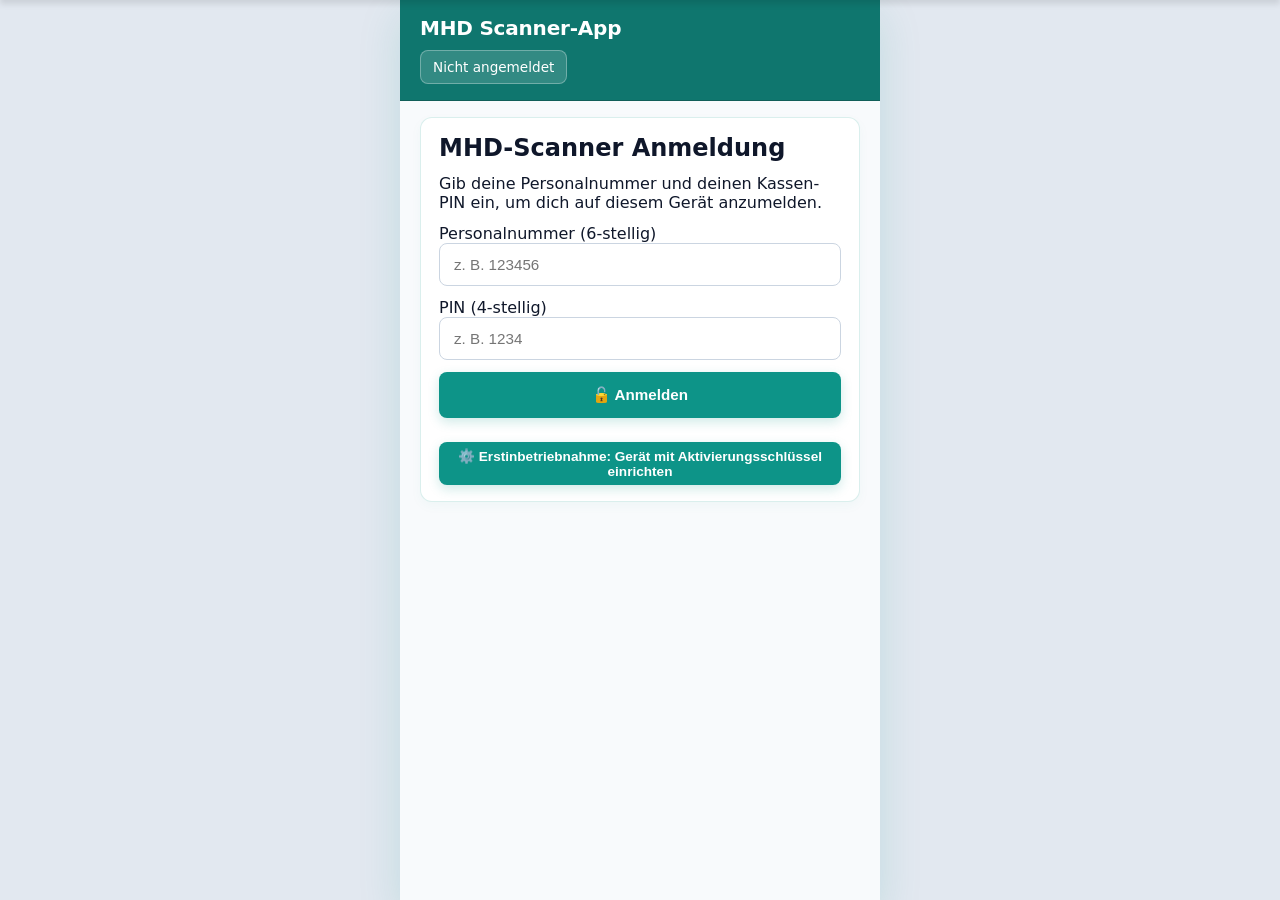
==== index.html @ 15e19790 "Update" ====
<!DOCTYPE html>
<html lang="de">
<head>
    <meta charset="UTF-8">
    <meta name="viewport" content="width=device-width, initial-scale=1.0, maximum-scale=1.0, user-scalable=no">
    <title>MHD Scanner-App PWA</title>

    <!-- PWA Manifest & Theme-Color -->
    <link rel="manifest" href="manifest.json">
    <meta name="theme-color" content="#0F766E">
	
    <!-- Supabase JS Client CDN -->
    <script src="https://cdn.jsdelivr.net/npm/@supabase/supabase-js@2"></script>

    <!-- Externe CSS-Datei (Modernes Türkis Design) -->
	<link rel="stylesheet" href="css/designs.css">
</head>
<body>

    <!-- PROFESSIONELLER START-SCREEN (SPLASH SCREEN - Nur beim allerersten Start) -->
    <div id="app-splash-screen" style="position: fixed; top: 0; left: 0; width: 100vw; height: 100vh; background: linear-gradient(135deg, #0F766E 0%, #042F2C 100%); z-index: 999999; display: flex; flex-direction: column; align-items: center; justify-content: center; gap: 24px; transition: opacity 0.4s ease, visibility 0.4s; color: white;">
        <div style="width: 88px; height: 88px; background: #FFFFFF; border-radius: 22px; display: flex; align-items: center; justify-content: center; box-shadow: 0 20px 40px rgba(0,0,0,0.3);">
            <span style="font-size: 2.5rem;">📦</span>
        </div>
        <div style="text-align: center;">
            <div style="font-size: 1.4rem; font-weight: 700; letter-spacing: -0.3px; margin-bottom: 6px; color: #FFFFFF;">MHD Scanner-App</div>
            <div style="font-size: 0.8rem; color: #99F6E4; font-weight: 500; letter-spacing: 0.8px; text-transform: uppercase;">Frische- & Bestandsmanagement</div>
        </div>
        <div style="width: 120px; height: 3px; background: rgba(255,255,255,0.2); border-radius: 2px; overflow: hidden; margin-top: 10px;">
            <div style="width: 100%; height: 100%; background: #34D399; border-radius: 2px; animation: ladeBalken 1.2s infinite ease-in-out; transform-origin: left;"></div>
        </div>
    </div>

    <style>
    @keyframes ladeBalken {
        0% { transform: scaleX(0); }
        50% { transform: scaleX(0.7); }
        100% { transform: scaleX(1); transform-origin: right; }
    }
    </style>

    <!-- Haupt-Container der App -->
    <div id="app-container">

        <!-- Kopfzeile: Status & Benutzer-Info -->
        <header class="app-header">
            <div class="header-titel">MHD Scanner-App</div>
    
            <!-- Benutzer-Info & Master-Admin View Switcher -->
            <div class="header-rechte-seite">
                <div id="benutzer-anzeige" class="benutzer-badge">Lade Profil...</div>
        
                <!-- Wird nur eingeblendet, wenn rolle === 'Master-Admin' -->
                <select id="admin-view-switcher" class="view-switcher ausblenden">
                    <option value="Master-Admin">👑 Modus: Master-Admin</option>
                    <option value="Bezirksleitung">🏢 Modus: Bezirksleitung (BL)</option>
                    <option value="Teamleitung">📋 Modus: Teamleitung (TL)</option>
                    <option value="Mitarbeiter">👤 Modus: Mitarbeiter (MA)</option>
                </select>
            </div>
        </header>

        <!-- Haupt-Inhaltsbereich (Dynamischer Ansichten-Wechsel) -->
        <main id="haupt-inhalt">

            <!-- ANSICHT 1: Startseite / Tagesgeschäft & Zentralen -->
            <section id="ansicht-startseite" class="app-ansicht aktiv">

                <!-- BEREICH FÜR MITARBEITER (Scanner & MHD-Erfassung) -->
                <div id="bereich-mitarbeiter-scanner" class="app-bereich">
                    <div class="karten-bereich">
                        <button id="schaltflaeche-scannen" class="schaltflaeche-primaer">
                            <span>📷</span> BARCODE SCANNEN
                        </button>
                    </div>
                    
                    <div id="mhd-erfassungs-bereich" class="erfassungs-karte">
                        <div class="bereichs-titel">Neuen MHD-Eintrag erfassen</div>
        
                        <div class="formular-gruppe">
							<label for="eingabe-barcode">Barcode / EAN</label>
							<input type="text" id="eingabe-barcode" placeholder="Barcode scannen oder eingeben..." autocomplete="off" autocapitalize="off" spellcheck="false" data-lpignore="true" inputmode="numeric">
						</div>

                        <div class="formular-gruppe">
                            <label for="eingabe-mhd">Mindesthaltbarkeitsdatum (MHD)</label>
                            <input type="date" id="eingabe-mhd">
                        </div>

                        <!-- Kategorie-Auswahl bei der Erfassung -->
                        <div class="formular-gruppe">
                            <label for="eingabe-kategorie">Warengruppe / Kategorie</label>
                            <select id="eingabe-kategorie">
                                <option value="Süßigkeiten">🍫 Süßigkeiten</option>
                                <option value="Getränke">🥤 Getränke</option>
                                <option value="Tierfutter">🐾 Tierfutter</option>
                            </select>
                        </div>

                        <button id="schaltflaeche-mhd-speichern" class="schaltflaeche-primaer">
                            💾 MHD Speichern
                        </button>
                    </div>

                    <div class="bereichs-titel">Aktive Filial-Artikel</div>
                    <div id="behälter-aktive-artikel"></div>
                </div>

                <!-- BEREICH FÜR MASTER-ADMIN -->
                <div id="bereich-admin-zentrale" class="app-bereich ausblenden">
                    <div class="admin-statistik-grid">
                        <div class="admin-statistik-karte">
                            <div id="admin-stat-filialen" class="admin-stat-wert">0</div>
                            <div class="admin-stat-label">Aktive Filialen</div>
                        </div>
                        <div class="admin-statistik-karte">
                            <div id="admin-stat-keys" class="admin-stat-wert gruen">0</div>
                            <div class="admin-stat-label">Aktive Keys frei</div>
                        </div>
                    </div>
                    <div class="bereichs-titel">🏢 Bezirke & Teamleiter</div>
                    <div id="admin-schnell-bezirke" class="admin-schnell-liste"></div>
                    <div class="bereichs-titel">🏬 Registrierte Filialen</div>
                    <div id="admin-schnell-filialen" class="admin-schnell-liste"></div>
                </div>

                <!-- BEREICH FÜR BEZIRKSLEITUNG (BL-ZENTRALE) -->
                <div id="bereich-bl-zentrale" class="app-bereich ausblenden">
                    <div class="karten-bereich">
                        <div class="bereichs-titel">🏢 Bezirksleitung - Steuerungszentrale</div>
                        <div class="erfassungs-karte karten-hintergrund">
                            <div class="karten-titel-fett">Neuen Teamleiter-Key per Klick erstellen</div>
                            <p class="karten-untertitel-text">Generiere einen Einmalkode für einen Teamleiter zur Bezirkszuweisung.</p>
                            <button id="schaltflaeche-bl-key-erstellen" class="schaltflaeche-gruen">
                                ⚡ Filial-Key für Bezirk generieren
                            </button>
                        </div>
                        <div class="bereichs-titel">🏬 Filialen in Ihrem Bezirk</div>
                        <div id="behaelter-bl-filialen-liste" class="admin-schnell-liste"></div>
                    </div>
                </div>

                <!-- BEREICH FÜR TEAMLEITUNG (TL-ZENTRALE / FILIAL-DASHBOARD) -->
                <div id="bereich-teamleiter-zentrale" class="app-bereich ausblenden">
                    <div class="karten-bereich">
                        <div class="bereichs-titel">📋 Teamleitung - Filialzentrale</div>
                        
                        <div class="erfassungs-karte karten-hintergrund">
                            <div class="karten-titel-fett">Mitarbeiter-Aktivierungscode für Ihre Filiale</div>
                            <p class="karten-untertitel-text">Geben Sie diesen Code an Ihre Mitarbeiter weiter, damit sie sich bei erstanmeldung direkt Ihrer Filiale zuordnen können.</p>
                            
                            <div id="tl-mitarbeiter-key-anzeige" class="code-anzeige-box">
                                Lade Code...
                            </div>
                            
                            <button id="schaltflaeche-tl-key-kopieren" class="schaltflaeche-primaer">
                                📋 Mitarbeiter-Key kopieren
                            </button>
                        </div>

                        <!-- QR-CODE AUSHANG / DIREKTZUGRIFF FÜR MITARBEITER -->
                        <div class="erfassungs-karte karten-hintergrund">
                            <div class="karten-titel-fett">📱 App-Direktzugriff per QR-Code</div>
                            <p class="karten-untertitel-text">Mitarbeiter können diesen QR-Code scannen, um die App sofort auf einem Ersatzgerät im Browser zu öffnen.</p>
                            
                            <div class="qr-code-zentriert">
                                <img src="https://api.qrserver.com/v1/create-qr-code/?size=160x160&data=https://mhd-tracker-zeta.vercel.app/" alt="App QR-Code" class="qr-code-bild">
                            </div>
                            
                            <button id="schaltflaeche-tl-qr-drucken" class="schaltflaeche-gruen">
                                🖨️ QR-Code Aushang drucken / anzeigen
                            </button>
                        </div>
                    </div>
                </div>

            </section>

            <!-- ANSICHT 2: Minimalistische Artikelliste & Live-Suche (Inkl. Filter-Tabs) -->
            <section id="ansicht-suche" class="app-ansicht ausblenden">
                <div class="such-bereich" style="display: flex; flex-direction: column; gap: 10px;">
                    <!-- Filter-Tabs für die 3 Kategorien -->
                    <div class="admin-subtab-leiste" style="display: flex; gap: 6px;">
                        <button class="artikel-filter-btn aktiv" data-kategorie="alle" style="flex: 1; padding: 10px; font-size: 0.85rem; border-radius: 8px; border: 1px solid #0D9488; background: #0D9488; color: #FFF; font-weight: 600; cursor: pointer;">Alle</button>
                        <button class="artikel-filter-btn" data-kategorie="Süßigkeiten" style="flex: 1; padding: 10px; font-size: 0.85rem; border-radius: 8px; border: 1px solid #CBD5E1; background: #FFF; color: #0F172A; font-weight: 600; cursor: pointer;">🍫 Süßigkeiten</button>
                        <button class="artikel-filter-btn" data-kategorie="Getränke" style="flex: 1; padding: 10px; font-size: 0.85rem; border-radius: 8px; border: 1px solid #CBD5E1; background: #FFF; color: #0F172A; font-weight: 600; cursor: pointer;">🥤 Getränke</button>
                        <button class="artikel-filter-btn" data-kategorie="Tierfutter" style="flex: 1; padding: 10px; font-size: 0.85rem; border-radius: 8px; border: 1px solid #CBD5E1; background: #FFF; color: #0F172A; font-weight: 600; cursor: pointer;">🐾 Tierfutter</button>
                    </div>
                    <input type="text" id="eingabe-artikel-suche" placeholder="Artikelnamen eingeben..." autocomplete="off">
                </div>
                <div class="bereichs-titel">Registrierte Artikel</div>
                <div id="behälter-such-ergebnisse"></div>
            </section>

            <!-- ANSICHT 3: Mitarbeiter-Motivations-Profil -->
            <section id="ansicht-profil" class="app-ansicht ausblenden">
                <div id="behälter-mitarbeiter-statistik"></div>
            </section>

            <!-- ANSICHT 4: TEAMLEITER-MITARBEITER-VERWALTUNG -->
            <section id="ansicht-tl-mitarbeiter" class="app-ansicht ausblenden">
                <div class="karten-bereich">
                    <div class="bereichs-titel">👥 Mitarbeiter-Verwaltung (Filiale)</div>
                    <p class="karten-untertitel-text">Verwalten Sie hier die zugeordneten Mitarbeiter Ihrer Filiale.</p>
                    
                    <div id="tl-mitarbeiter-bearbeiten-karte" class="erfassungs-karte karten-hintergrund bearbeiten-rahmen ausblenden">
                        <div class="karten-titel-fett">Mitarbeiter bearbeiten</div>
                        <input type="hidden" id="tl-bearbeiten-id">
                        <div class="formular-gruppe">
                            <label for="tl-bearbeiten-name">Name / Bezeichnung</label>
                            <input type="text" id="tl-bearbeiten-name" class="form-input-standard" placeholder="z. B. Anna Schmidt">
                        </div>
                        <div class="bearbeiten-button-gruppe">
                            <button id="schaltflaeche-ma-speichern" class="schaltflaeche-gruen flex-1">💾 Speichern</button>
                            <button id="schaltflaeche-ma-abbrechen" class="schaltflaeche-grau flex-1">Abbrechen</button>
                        </div>
                    </div>

                    <div id="behaelter-tl-mitarbeiter-liste" class="admin-schnell-liste">
                        <div class="lade-text">Lade Mitarbeiter...</div>
                    </div>
                </div>
            </section>
			
            <!-- ANSICHT 5: MASTER-ADMIN DASHBOARD -->
            <section id="ansicht-admin-dashboard" class="app-ansicht ausblenden">
                <div class="karten-bereich">
                    <div class="bereichs-titel">👑 Master-Admin Steuerzentrale</div>
                    <div class="admin-subtab-leiste">
                        <button class="admin-subtab-btn aktiv" data-subtab="subtab-keys">🔑 Keys</button>
                        <button class="admin-subtab-btn" data-subtab="subtab-filialen">🏢 Filialen</button>
                        <button class="admin-subtab-btn" data-subtab="subtab-logbuch">📜 Logbuch</button>
                    </div>

                    <div id="subtab-keys" class="admin-subtab-inhalt">
                        <div class="erfassungs-karte karten-hintergrund">
                            <div class="karten-titel-fett">Neuen Aktivierungsschlüssel generieren</div>
                            <div class="formular-gruppe">
                                <label for="admin-schluessel-typ">Rolle / Berechtigung</label>
                                <select id="admin-schluessel-typ" class="form-control form-input-standard">
                                    <option value="Bezirksleitung">Bezirksleitung (Einmal-Key)</option>
                                    <option value="Teamleitung">Teamleitung (Flexibel / Filial-Erstellung)</option>
                                    <option value="Mitarbeiter">Mitarbeiter (Standard Filiale)</option>
                                </select>
                            </div>
                            <div class="formular-gruppe">
                                <label for="admin-schluessel-bezeichnung">Bezeichnung / Inhaber</label>
                                <input type="text" id="admin-schluessel-bezeichnung" class="form-input-standard" placeholder="z. B. Filiale Kempten / Herr Müller">
                            </div>
                            <div class="formular-gruppe">
                                <label for="admin-schluessel-filiale">Filial-ID (optional bei Teamleitung)</label>
                                <input type="text" id="admin-schluessel-filiale" class="form-input-standard" placeholder="z. B. Filiale-05 oder leer lassen">
                            </div>
                            <button id="schaltflaeche-key-erstellen" class="schaltflaeche-gruen">
                                ⚡ Einmalkey generieren
                            </button>
                        </div>
                        <div class="bereichs-titel">Aktive System-Schlüssel & Berechtigungen</div>
                        <div id="behaelter-schluessel-liste" class="admin-schnell-liste"></div>
                    </div>

                    <div id="subtab-filialen" class="admin-subtab-inhalt ausblenden">
                        <div class="erfassungs-karte karten-hintergrund">
                            <div class="karten-titel-fett">Neue Filiale im System registrieren</div>
                            <div class="formular-gruppe">
                                <label for="admin-neue-filiale-name">Filialname / Standort</label>
                                <input type="text" id="admin-neue-filiale-name" class="form-input-standard" placeholder="z. B. 2053 Dietmannsried">
                            </div>
                            <div class="formular-gruppe">
                                <label for="admin-neue-filiale-code">Filial-Nummer / ID</label>
                                <input type="text" id="admin-neue-filiale-code" class="form-input-standard" placeholder="z. B. 2053">
                            </div>
                            <button id="schaltflaeche-filiale-erstellen" class="schaltflaeche-primaer">
                                🏢 Filiale anlegen
                            </button>
                        </div>
                        <div class="bereichs-titel">Registrierte Filialen</div>
                        <div id="behaelter-filialen-liste" class="admin-schnell-liste"></div>
                    </div>

                    <div id="subtab-logbuch" class="admin-subtab-inhalt ausblenden">
                        <div class="bereichs-titel">Einlöse-Historie & System-Audit</div>
                        <div id="behaelter-logbuch-liste" class="admin-schnell-liste"></div>
                    </div>
                </div>
            </section>
			
            <!-- AKTIVIERUNGS- / LOGIN-ANSICHT -->
            <div id="ansicht-aktivierung" class="app-ansicht auth-ansicht ausblenden">
                
                <!-- STANDARD-LOGIN PER PERSONALNUMMER & PIN (Schnell-Login) -->
                <div id="auth-schritt-login" class="auth-karte">
                    <h2>MHD-Scanner Anmeldung</h2>
                    <p class="auth-hinweis">Gib deine Personalnummer und deinen Kassen-PIN ein, um dich auf diesem Gerät anzumelden.</p>
                    
                    <div class="formular-gruppe">
                        <label for="login-persnr">Personalnummer (6-stellig)</label>
                        <input type="text" id="login-persnr" placeholder="z. B. 123456" maxlength="6" autocomplete="off">
                    </div>
                    <div class="formular-gruppe">
                        <label for="login-pin">PIN (4-stellig)</label>
                        <input type="password" id="login-pin" placeholder="z. B. 1234" maxlength="4">
                    </div>

                    <button type="button" id="schaltflaeche-login-absenden" class="schaltflaeche-primaer" style="margin-bottom: 12px;">
                        🔓 Anmelden
                    </button>

                    <button type="button" id="schaltflaeche-zu-aktivierung" style="background: transparent; border: none; cursor: pointer; font-size: 0.85rem; width: 100%; padding: 6px; color: #0D9488;">
                        ⚙️ Erstinbetriebnahme: Gerät mit Aktivierungsschlüssel einrichten
                    </button>
                </div>

                <!-- STEP 1: Code-Eingabe (Nur für die allererste Einrichtung auf einem neuen Gerät) -->
                <div id="auth-schritt-code" class="auth-karte ausblenden">
                    <h2>Gerät einrichten</h2>
                    <p class="auth-hinweis">Bitte gib den Aktivierungsschlüssel der Filiale ein, um dieses Gerät zu registrieren.</p>
                    <div class="formular-gruppe">
                        <label for="eingabe-aktivierungsschluessel">Aktivierungsschlüssel</label>
                        <input type="text" id="eingabe-aktivierungsschluessel" placeholder="z. B. KIK-1234-5678-9012" autocomplete="off">
                    </div>
                    <button type="button" id="schaltflaeche-aktivieren" class="schaltflaeche-primaer" style="margin-bottom: 12px;">
                        🔑 Schlüssel Prüfen
                    </button>
                    <button type="button" id="schaltflaeche-zu-login" style="background: transparent; border: none; cursor: pointer; font-size: 0.85rem; width: 100%; padding: 6px; color: #0D9488;">
                        ⬅️ Zurück zum Schnell-Login
                    </button>
                </div>

                <!-- STEP 2A: Registrierung für Teamleiter -->
                <form id="auth-schritt-tl-registrierung" class="auth-karte ausblenden" onsubmit="return false;">
                    <h2>Filiale einrichten</h2>
                    <p class="auth-hinweis">Teamleiter-Key erkannt. Bitte trage deine Filial- und Kontaktdaten ein.</p>
                    
                    <div class="formular-gruppe">
                        <label for="tl-reg-filialname">Filialnummer & Standort</label>
                        <input type="text" id="tl-reg-filialname" placeholder="z. B. 2053 Dietmannsried">
                    </div>
                    <div class="formular-gruppe">
                        <label for="tl-reg-name">Dein vollständiger Name</label>
                        <input type="text" id="tl-reg-name" placeholder="z. B. Max Mustermann">
                    </div>
                    <div class="formular-gruppe">
                        <label for="tl-reg-persnr">Personalnummer</label>
                        <input type="text" id="tl-reg-persnr" placeholder="z. B. 859042" maxlength="6">
                    </div>
                    <div class="formular-gruppe">
                        <label for="tl-reg-pin">Kassen-PIN (für zukünftigen Login)</label>
                        <input type="password" id="tl-reg-pin" placeholder="z. B. 1234" maxlength="4">
                    </div>

                    <button type="button" id="schaltflaeche-tl-registrieren" class="schaltflaeche-gruen">
                        💾 Filiale registrieren & Starten
                    </button>
                </form>

                <!-- STEP 2B: Registrierung für Bezirksleitung -->
                <form id="auth-schritt-bl-registrierung" class="auth-karte ausblenden" onsubmit="return false;">
                    <h2>Bezirk einrichten</h2>
                    <p class="auth-hinweis">Bezirksleitungs-Key erkannt. Bitte trage deine Daten und deinen persönlichen PIN ein.</p>
                    
                    <div class="formular-gruppe">
                        <label for="bl-reg-name">Dein vollständiger Name</label>
                        <input type="text" id="bl-reg-name" placeholder="z. B. Anna Schmidt">
                    </div>
                    <div class="formular-gruppe">
                        <label for="bl-reg-persnr">Personalnummer</label>
                        <input type="text" id="bl-reg-persnr" placeholder="z. B. 4012" maxlength="6">
                    </div>
                    <div class="formular-gruppe">
                        <label for="bl-reg-pin">Persönlicher PIN (für zukünftigen Login)</label>
                        <input type="password" id="bl-reg-pin" placeholder="z. B. 5678" maxlength="4">
                    </div>

                    <button type="button" id="schaltflaeche-bl-registrieren" class="schaltflaeche-gruen">
                        💾 Bezirk registrieren & Starten
                    </button>
                </form>

                <!-- STEP 2C: Registrierung für Mitarbeiter -->
                <form id="auth-schritt-ma-registrierung" class="auth-karte ausblenden" onsubmit="return false;">
                    <h2>Mitarbeiter-Profil einrichten</h2>
                    <p class="auth-hinweis">Mitarbeiter-Key erkannt. Bitte trage deine Daten ein.</p>
                    
                    <div class="formular-gruppe">
                        <label for="ma-reg-name">Dein vollständiger Name</label>
                        <input type="text" id="ma-reg-name" placeholder="z. B. Maria Müller">
                    </div>
                    <div class="formular-gruppe">
                        <label for="ma-reg-persnr">Personalnummer (6-stellig)</label>
                        <input type="text" id="ma-reg-persnr" placeholder="z. B. 123456" maxlength="6">
                    </div>
                    <div class="formular-gruppe">
                        <label for="ma-reg-pin">PIN (4-stellig)</label>
                        <input type="password" id="ma-reg-pin" placeholder="z. B. 1234" maxlength="4">
                    </div>

                    <button type="button" id="schaltflaeche-ma-registrieren" class="schaltflaeche-gruen">
                        💾 Registrieren & Starten
                    </button>
                </form>

            </div>

        </main>

        <!-- Untere Navigationsleiste -->
        <nav id="fuss-navigation">
            <button class="nav-schaltflaeche aktiv" data-ziel="ansicht-startseite">
                <span class="nav-symbol">🏠</span>
                <span>Übersicht</span>
            </button>
            <button class="nav-schaltflaeche" data-ziel="ansicht-suche">
                <span class="nav-symbol">🔍</span>
                <span>Artikelliste</span>
            </button>
            <button class="nav-schaltflaeche" data-ziel="ansicht-profil">
                <span class="nav-symbol">👤</span>
                <span>Profil</span>
            </button>
            <!-- Teamleiter-Team-Button -->
            <button class="nav-schaltflaeche ausblenden" data-ziel="ansicht-tl-mitarbeiter" id="nav-btn-tl-team">
                <span class="nav-symbol">👥</span>
                <span>Team</span>
            </button>
            <!-- Admin-Button -->
            <button class="nav-schaltflaeche ausblenden" data-ziel="ansicht-admin-dashboard" id="nav-btn-admin">
                <span class="nav-symbol">👑</span>
                <span>Admin</span>
            </button>
        </nav>

    </div>

    <!-- Splash-Screen direkt entfernen, da die App via Session-Storage sofort weiß, ob sie eingeloggt ist -->
    <script>
        const splash = document.getElementById('app-splash-screen');
        if (splash) {
            splash.style.opacity = '0';
            splash.style.visibility = 'hidden';
            setTimeout(() => splash.remove(), 400);
        }
    </script>

    <!-- JavaScript-Dateien -->
	<script src="js/globale-modals.js"></script>
    <script src="js/datenbank-verbindung.js"></script>
    <script src="js/benutzer-verwaltung.js"></script>
    <script src="js/scanner-logik.js"></script>
    <script src="js/artikel-suche.js"></script>
    <script src="js/mitarbeiter-profil.js"></script>
    <script src="js/app-steuerung.js"></script>
	<script src="js/pull-to-refresh.js"></script>
    <script src="js/auth.js"></script>
    <script src="js/admin-dashboard.js"></script>
	<script src="js/bezirksleitung-dashboard.js"></script>

    <!-- Ansichts-Wiederherstellung bei Pull-to-Refresh / Reload -->
    <script>
        document.addEventListener('DOMContentLoaded', () => {
            const gespeicherteAnsicht = sessionStorage.getItem('kik_aktive_ansicht');
            if (gespeicherteAnsicht) {
                const zielBtn = document.querySelector(`.nav-schaltflaeche[data-ziel="${gespeicherteAnsicht}"]`);
                const zielAnsicht = document.getElementById(gespeicherteAnsicht);
                if (zielBtn && zielAnsicht) {
                    document.querySelectorAll('.app-ansicht').forEach(a => {
                        a.classList.add('ausblenden');
                        a.classList.remove('aktiv');
                    });
                    document.querySelectorAll('.nav-schaltflaeche').forEach(b => b.classList.remove('aktiv'));
                    
                    zielAnsicht.classList.remove('ausblenden');
                    zielAnsicht.classList.add('aktiv');
                    zielBtn.classList.add('aktiv');

                    if (gespeicherteAnsicht === 'ansicht-suche' && typeof window.artikelLaden === 'function') {
                        window.artikelLaden();
                    }
                }
            }

            document.querySelectorAll('.nav-schaltflaeche').forEach(btn => {
                btn.addEventListener('click', () => {
                    const ziel = btn.getAttribute('data-ziel');
                    if (ziel) {
                        sessionStorage.setItem('kik_aktive_ansicht', ziel);
                    }
                });
            });
        });
    </script>

    <!-- Service-Worker Registrierung -->
    <script>
        if ('serviceWorker' in navigator) {
            navigator.serviceWorker.register('service-worker.js')
                .catch(fehler => console.error('Service Worker Fehler:', fehler));
        }
    </script>
</body>
</html>
---- css/designs.css ----
/* ==========================================================================
   MHD SCANNER-APP — MODERNES TÜRKIS / TEAL DESIGN (FEHLERFREI & SICHER)
   ========================================================================== */

* {
    box-sizing: border-box;
    margin: 0;
    padding: 0;
}

body {
    display: flex;
    justify-content: center;
    align-items: center;
    min-height: 100vh;
    font-family: system-ui, -apple-system, BlinkMacSystemFont, "Segoe UI", Roboto, sans-serif;
    overflow: hidden;
    background-color: #E2E8F0;
}

#app-container {
    width: 100%;
    max-width: 480px;
    height: 100vh;
    max-height: 920px;
    display: flex;
    flex-direction: column;
    position: relative;
    box-shadow: 0 16px 40px rgba(13, 148, 136, 0.15);
    overflow: hidden;
    background-color: #F8FAFC;
    color: #0F172A;
}

/* --- KOPFZEILE (Header) --- */
.app-header {
    flex-shrink: 0;
    padding: 16px 20px;
    display: flex;
    flex-direction: column;
    gap: 10px;
    width: 100%;
    background-color: #0F766E !important;
    color: #FFFFFF !important;
    border-bottom: 1px solid #115E59 !important;
    box-shadow: 0 4px 12px rgba(15, 118, 110, 0.2);
}

.header-titel {
    font-size: 1.25rem;
    font-weight: 700;
    letter-spacing: -0.01em;
    color: #FFFFFF !important;
}

.header-rechte-seite {
    display: flex;
    align-items: center;
    justify-content: space-between;
    gap: 12px;
    width: 100%;
}

.benutzer-badge {
    background-color: rgba(255, 255, 255, 0.15) !important;
    color: #FFFFFF !important;
    border: 1px solid rgba(255, 255, 255, 0.3) !important;
    padding: 8px 12px;
    font-size: 0.85rem;
    border-radius: 8px;
}

.view-switcher {
    background-color: #FBBF24 !important;
    color: #0F172A !important;
    font-weight: 700;
    border: none !important;
    padding: 8px 12px;
    font-size: 0.85rem;
    border-radius: 8px;
    cursor: pointer;
    transition: background-color 0.2s ease;
}
.view-switcher:hover {
    background-color: #F59E0B !important;
}

/* --- HAUPT-INHALTSBEREICH --- */
#haupt-inhalt {
    flex: 1;
    overflow-y: auto;
    overflow-x: hidden;
    padding: 16px 20px;
    display: flex;
    flex-direction: column;
    gap: 16px;
    width: 100%;
    background-color: #F8FAFC !important;
    color: #0F172A !important;
}

/* --- UNTERE NAVIGATION (Sauber & Klickbar) --- */
#fuss-navigation {
    flex-shrink: 0;
    height: 64px;
    display: flex;
    justify-content: space-around;
    align-items: center;
    border-top: 1px solid rgba(15, 118, 110, 0.15);
    background-color: #FFFFFF !important;
    width: 100%;
    box-shadow: 0 -4px 16px rgba(0, 0, 0, 0.04);
}

.nav-schaltflaeche {
    flex: 1;
    height: 100%;
    display: flex;
    flex-direction: column;
    align-items: center;
    justify-content: center;
    font-size: 0.75rem;
    color: #64748B;
    background: none !important;
    border: none !important;
    border-radius: 0 !important;
    box-shadow: none !important;
    cursor: pointer;
    gap: 4px;
    padding: 0 !important;
    width: auto !important;
    transition: color 0.2s ease;
}
.nav-schaltflaeche:hover {
    color: #0D9488 !important;
    background: none !important;
}
.nav-schaltflaeche.aktiv {
    color: #0D9488 !important;
    font-weight: 700;
    background: none !important;
}

/* --- ANSICHTEN & KARTEN --- */
.app-ansicht {
    display: none;
    flex-direction: column;
    gap: 16px;
    width: 100%;
}
.app-ansicht.aktiv {
    display: flex;
    flex-direction: column;
    width: 100%;
}
.ausblenden {
    display: none !important;
}

.app-bereich {
    display: flex;
    flex-direction: column;
    gap: 12px;
    width: 100%;
}

.erfassungs-karte,
.karten-bereich,
.auth-karte,
.admin-statistik-karte,
.karten-hintergrund,
.profil-stat-box,
.profil-info-liste,
.admin-schnell-liste > div,
.artikel-karte-wrapper {
    padding: 16px 18px;
    background-color: #FFFFFF !important;
    border: 1px solid rgba(13, 148, 136, 0.15) !important;
    border-radius: 12px;
    display: flex;
    flex-direction: column;
    gap: 12px;
    width: 100%;
    box-shadow: 0 4px 12px rgba(13, 148, 136, 0.04);
}

/* --- FORMULARE & INPUTS --- */
input[type="text"],
input[type="date"],
input[type="number"],
input[type="password"],
select {
    width: 100%;
    padding: 12px 14px;
    font-size: 0.95rem;
    border: 1px solid #CBD5E1;
    border-radius: 8px;
    background-color: #FFFFFF;
    color: #0F172A;
    outline: none;
    transition: border-color 0.2s ease, box-shadow 0.2s ease;
}
input:focus, select:focus {
    border-color: #0D9488;
    box-shadow: 0 0 0 3px rgba(13, 148, 136, 0.15);
}

/* --- NORMALE BUTTONS --- */
.schaltflaeche-primaer, 
button:not(.nav-schaltflaeche):not(.admin-subtab-btn) {
    width: 100%;
    padding: 14px 16px;
    font-size: 0.95rem;
    font-weight: 600;
    cursor: pointer;
    display: flex;
    align-items: center;
    justify-content: center;
    gap: 8px;
    text-align: center;
    background-color: #0D9488 !important;
    color: #FFFFFF !important;
    border: none !important;
    border-radius: 8px;
    box-shadow: 0 4px 12px rgba(13, 148, 136, 0.2);
    transition: background-color 0.2s ease, transform 0.1s ease;
}
.schaltflaeche-primaer:hover, 
button:not(.nav-schaltflaeche):not(.admin-subtab-btn):hover {
    background-color: #0F766E !important;
}
button:active {
    transform: scale(0.98);
}

.schaltflaeche-gruen {
    background-color: #10B981 !important;
    color: #FFFFFF !important;
    border: none !important;
    border-radius: 8px;
    padding: 14px 16px;
    font-weight: 600;
    cursor: pointer;
    display: flex;
    align-items: center;
    justify-content: center;
    gap: 8px;
    transition: background-color 0.2s ease;
}
.schaltflaeche-gruen:hover {
    background-color: #059669 !important;
}

/* --- PROFIL KOPFKARTE --- */
.profil-kopfkarte {
    background: linear-gradient(135deg, #0F766E 0%, #0D9488 100%) !important;
    color: #FFFFFF !important;
    border-radius: 16px;
    padding: 24px 20px;
    text-align: center;
    box-shadow: 0 8px 20px rgba(13, 148, 136, 0.25);
    display: flex;
    flex-direction: column;
    align-items: center;
    gap: 10px;
}

.profil-avatar-kreis {
    width: 60px;
    height: 60px;
    background: rgba(255, 255, 255, 0.2);
    border-radius: 50%;
    display: flex;
    align-items: center;
    justify-content: center;
    font-size: 1.6rem;
    border: 2px solid rgba(255, 255, 255, 0.4);
}

.profil-rolle-badge {
    background: #FBBF24 !important;
    color: #0F172A !important;
    padding: 4px 14px;
    border-radius: 20px;
    font-size: 0.75rem;
    font-weight: 700;
    text-transform: uppercase;
}

.profil-stat-wert {
    font-size: 1.7rem;
    font-weight: 700;
    color: #0D9488 !important;
}
.profil-stat-wert.gruen {
    color: #10B981 !important;
}

.btn-profil-gefahr {
    width: 100%;
    min-height: 48px;
    background-color: #EF4444 !important;
    color: #FFFFFF !important;
    border: none;
    border-radius: 8px;
    font-size: 0.95rem;
    font-weight: 700;
    display: flex;
    justify-content: center;
    align-items: center;
    gap: 8px;
    cursor: pointer;
    box-shadow: 0 4px 12px rgba(239, 68, 68, 0.2);
}
.btn-profil-gefahr:hover {
    background-color: #DC2626 !important;
}
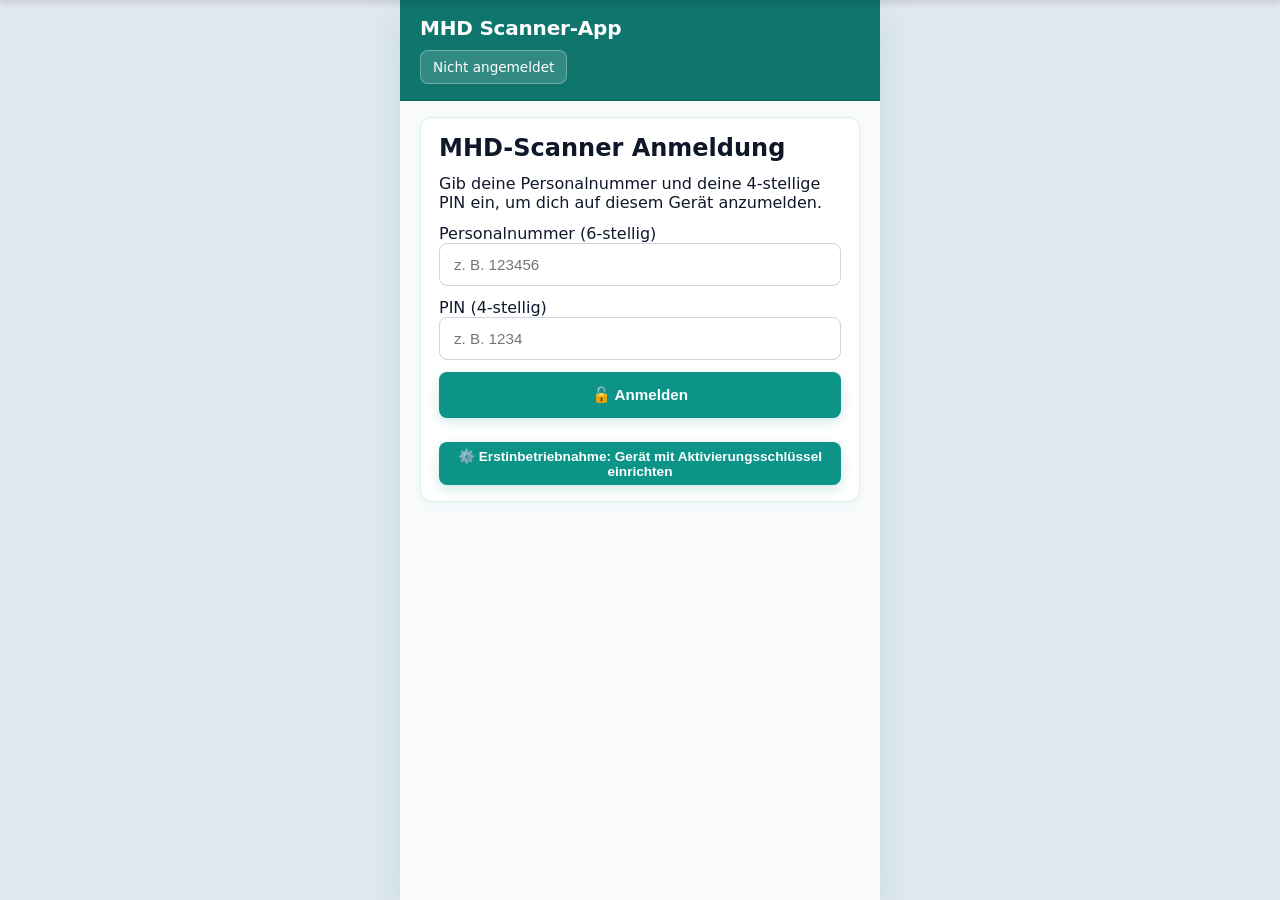
==== commit 55035582: "Update index.html" ====
--- a/index.html
+++ b/index.html
@@ -17,21 +17,35 @@
 </head>
 <body>
 
-    <!-- PROFESSIONELLER START-SCREEN (SPLASH SCREEN - Nur beim allerersten Start) -->
-    <div id="app-splash-screen" style="position: fixed; top: 0; left: 0; width: 100vw; height: 100vh; background: linear-gradient(135deg, #0F766E 0%, #042F2C 100%); z-index: 999999; display: flex; flex-direction: column; align-items: center; justify-content: center; gap: 24px; transition: opacity 0.4s ease, visibility 0.4s; color: white;">
-        <div style="width: 88px; height: 88px; background: #FFFFFF; border-radius: 22px; display: flex; align-items: center; justify-content: center; box-shadow: 0 20px 40px rgba(0,0,0,0.3);">
+    <!-- PROFESSIONELLER SPLASH SCREEN (Elegantes Intro beim App-Start) -->
+    <div id="app-splash-screen" style="position: fixed; top: 0; left: 0; width: 100vw; height: 100vh; background: linear-gradient(135deg, #0F766E 0%, #042F2C 100%); z-index: 999999; display: flex; flex-direction: column; align-items: center; justify-content: center; gap: 24px; transition: opacity 0.5s cubic-bezier(0.4, 0, 0.2, 1), visibility 0.5s; color: white;">
+        
+        <!-- App-Icon im modernen Master-Design mit Schatten & abgerundeten Ecken -->
+        <div style="width: 88px; height: 88px; background: #FFFFFF; border-radius: 22px; display: flex; align-items: center; justify-content: center; box-shadow: 0 20px 40px rgba(0,0,0,0.3); animation: splashIn 0.6s cubic-bezier(0.16, 1, 0.3, 1);">
             <span style="font-size: 2.5rem;">📦</span>
         </div>
-        <div style="text-align: center;">
+        
+        <!-- App-Titel & Untertitel -->
+        <div style="text-align: center; animation: fadeInText 0.8s ease;">
             <div style="font-size: 1.4rem; font-weight: 700; letter-spacing: -0.3px; margin-bottom: 6px; color: #FFFFFF;">MHD Scanner-App</div>
             <div style="font-size: 0.8rem; color: #99F6E4; font-weight: 500; letter-spacing: 0.8px; text-transform: uppercase;">Frische- & Bestandsmanagement</div>
         </div>
+
+        <!-- Moderner, cleaner Ladebalken -->
         <div style="width: 120px; height: 3px; background: rgba(255,255,255,0.2); border-radius: 2px; overflow: hidden; margin-top: 10px;">
             <div style="width: 100%; height: 100%; background: #34D399; border-radius: 2px; animation: ladeBalken 1.2s infinite ease-in-out; transform-origin: left;"></div>
         </div>
     </div>
 
     <style>
+    @keyframes splashIn {
+        0% { transform: scale(0.6); opacity: 0; }
+        100% { transform: scale(1); opacity: 1; }
+    }
+    @keyframes fadeInText {
+        0% { transform: translateY(10px); opacity: 0; }
+        100% { transform: translateY(0); opacity: 1; }
+    }
     @keyframes ladeBalken {
         0% { transform: scaleX(0); }
         50% { transform: scaleX(0.7); }
@@ -147,7 +161,7 @@
                         
                         <div class="erfassungs-karte karten-hintergrund">
                             <div class="karten-titel-fett">Mitarbeiter-Aktivierungscode für Ihre Filiale</div>
-                            <p class="karten-untertitel-text">Geben Sie diesen Code an Ihre Mitarbeiter weiter, damit sie sich bei erstanmeldung direkt Ihrer Filiale zuordnen können.</p>
+                            <p class="karten-untertitel-text">Geben Sie diesen Code an Ihre Mitarbeiter weiter, damit sie sich bei der Erstanmeldung direkt Ihrer Filiale zuordnen können.</p>
                             
                             <div id="tl-mitarbeiter-key-anzeige" class="code-anzeige-box">
                                 Lade Code...
@@ -291,7 +305,7 @@
                 <!-- STANDARD-LOGIN PER PERSONALNUMMER & PIN (Schnell-Login) -->
                 <div id="auth-schritt-login" class="auth-karte">
                     <h2>MHD-Scanner Anmeldung</h2>
-                    <p class="auth-hinweis">Gib deine Personalnummer und deinen Kassen-PIN ein, um dich auf diesem Gerät anzumelden.</p>
+                    <p class="auth-hinweis">Gib deine Personalnummer und deine 4-stellige PIN ein, um dich auf diesem Gerät anzumelden.</p>
                     
                     <div class="formular-gruppe">
                         <label for="login-persnr">Personalnummer (6-stellig)</label>
@@ -345,7 +359,7 @@
                         <input type="text" id="tl-reg-persnr" placeholder="z. B. 859042" maxlength="6">
                     </div>
                     <div class="formular-gruppe">
-                        <label for="tl-reg-pin">Kassen-PIN (für zukünftigen Login)</label>
+                        <label for="tl-reg-pin">Deine PIN (4-stellig)</label>
                         <input type="password" id="tl-reg-pin" placeholder="z. B. 1234" maxlength="4">
                     </div>
 
@@ -357,7 +371,7 @@
                 <!-- STEP 2B: Registrierung für Bezirksleitung -->
                 <form id="auth-schritt-bl-registrierung" class="auth-karte ausblenden" onsubmit="return false;">
                     <h2>Bezirk einrichten</h2>
-                    <p class="auth-hinweis">Bezirksleitungs-Key erkannt. Bitte trage deine Daten und deinen persönlichen PIN ein.</p>
+                    <p class="auth-hinweis">Bezirksleitungs-Key erkannt. Bitte trage deine Daten und deine persönliche PIN ein.</p>
                     
                     <div class="formular-gruppe">
                         <label for="bl-reg-name">Dein vollständiger Name</label>
@@ -368,7 +382,7 @@
                         <input type="text" id="bl-reg-persnr" placeholder="z. B. 4012" maxlength="6">
                     </div>
                     <div class="formular-gruppe">
-                        <label for="bl-reg-pin">Persönlicher PIN (für zukünftigen Login)</label>
+                        <label for="bl-reg-pin">Deine PIN (4-stellig)</label>
                         <input type="password" id="bl-reg-pin" placeholder="z. B. 5678" maxlength="4">
                     </div>
 
@@ -432,14 +446,18 @@
 
     </div>
 
-    <!-- Splash-Screen direkt entfernen, da die App via Session-Storage sofort weiß, ob sie eingeloggt ist -->
+    <!-- Splash-Screen Ausblende-Logik (Sanftes Fade-out nach 800ms beim Laden) -->
     <script>
-        const splash = document.getElementById('app-splash-screen');
-        if (splash) {
-            splash.style.opacity = '0';
-            splash.style.visibility = 'hidden';
-            setTimeout(() => splash.remove(), 400);
-        }
+        window.addEventListener('load', () => {
+            setTimeout(() => {
+                const splash = document.getElementById('app-splash-screen');
+                if (splash) {
+                    splash.style.opacity = '0';
+                    splash.style.visibility = 'hidden';
+                    setTimeout(() => splash.remove(), 500);
+                }
+            }, 800);
+        });
     </script>
 
     <!-- JavaScript-Dateien -->
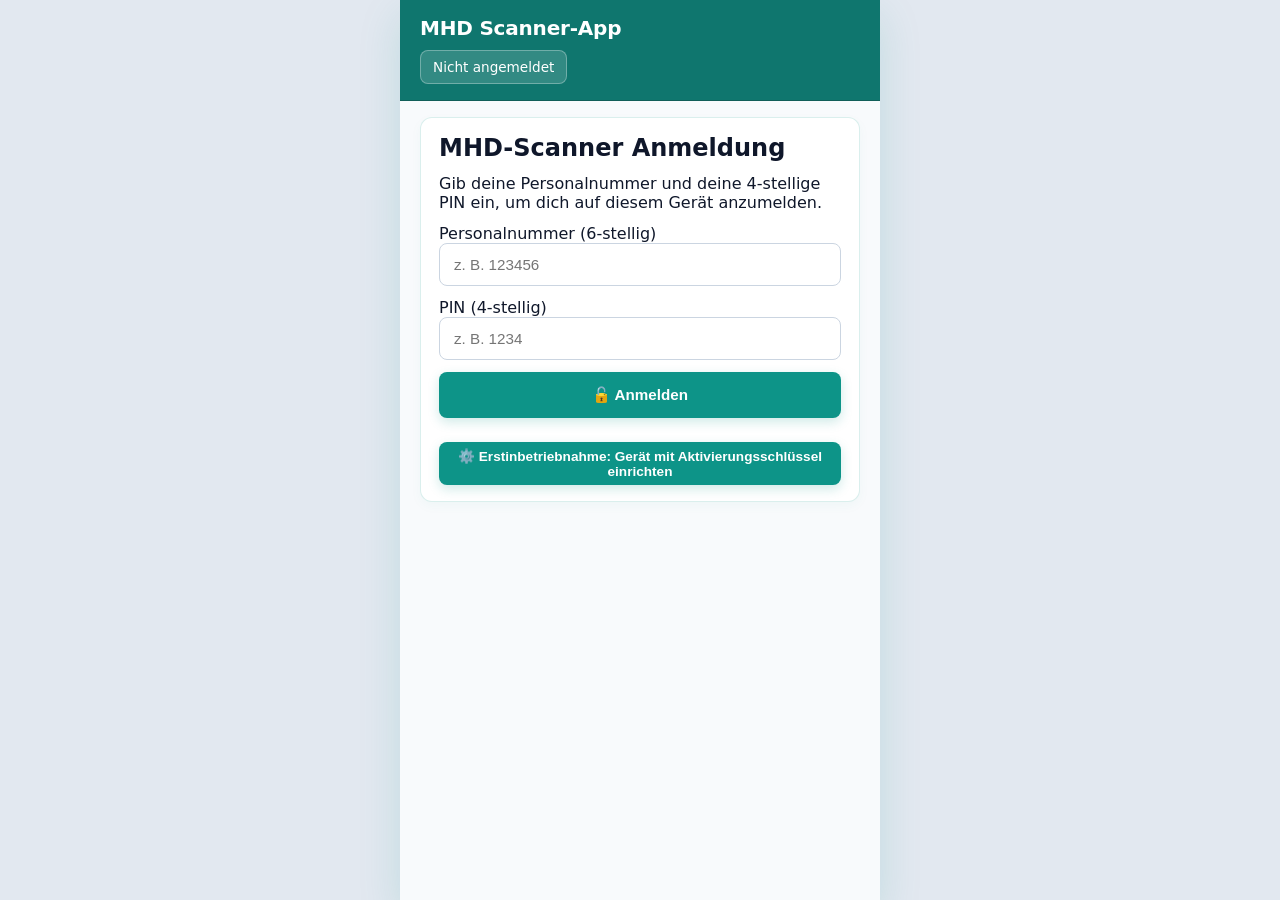
==== commit 8e434e22: "pull to refresh entfernt" ====
--- a/index.html
+++ b/index.html
@@ -468,45 +468,9 @@
     <script src="js/artikel-suche.js"></script>
     <script src="js/mitarbeiter-profil.js"></script>
     <script src="js/app-steuerung.js"></script>
-	<script src="js/pull-to-refresh.js"></script>
     <script src="js/auth.js"></script>
     <script src="js/admin-dashboard.js"></script>
 	<script src="js/bezirksleitung-dashboard.js"></script>
-
-    <!-- Ansichts-Wiederherstellung bei Pull-to-Refresh / Reload -->
-    <script>
-        document.addEventListener('DOMContentLoaded', () => {
-            const gespeicherteAnsicht = sessionStorage.getItem('kik_aktive_ansicht');
-            if (gespeicherteAnsicht) {
-                const zielBtn = document.querySelector(`.nav-schaltflaeche[data-ziel="${gespeicherteAnsicht}"]`);
-                const zielAnsicht = document.getElementById(gespeicherteAnsicht);
-                if (zielBtn && zielAnsicht) {
-                    document.querySelectorAll('.app-ansicht').forEach(a => {
-                        a.classList.add('ausblenden');
-                        a.classList.remove('aktiv');
-                    });
-                    document.querySelectorAll('.nav-schaltflaeche').forEach(b => b.classList.remove('aktiv'));
-                    
-                    zielAnsicht.classList.remove('ausblenden');
-                    zielAnsicht.classList.add('aktiv');
-                    zielBtn.classList.add('aktiv');
-
-                    if (gespeicherteAnsicht === 'ansicht-suche' && typeof window.artikelLaden === 'function') {
-                        window.artikelLaden();
-                    }
-                }
-            }
-
-            document.querySelectorAll('.nav-schaltflaeche').forEach(btn => {
-                btn.addEventListener('click', () => {
-                    const ziel = btn.getAttribute('data-ziel');
-                    if (ziel) {
-                        sessionStorage.setItem('kik_aktive_ansicht', ziel);
-                    }
-                });
-            });
-        });
-    </script>
 
     <!-- Service-Worker Registrierung -->
     <script>
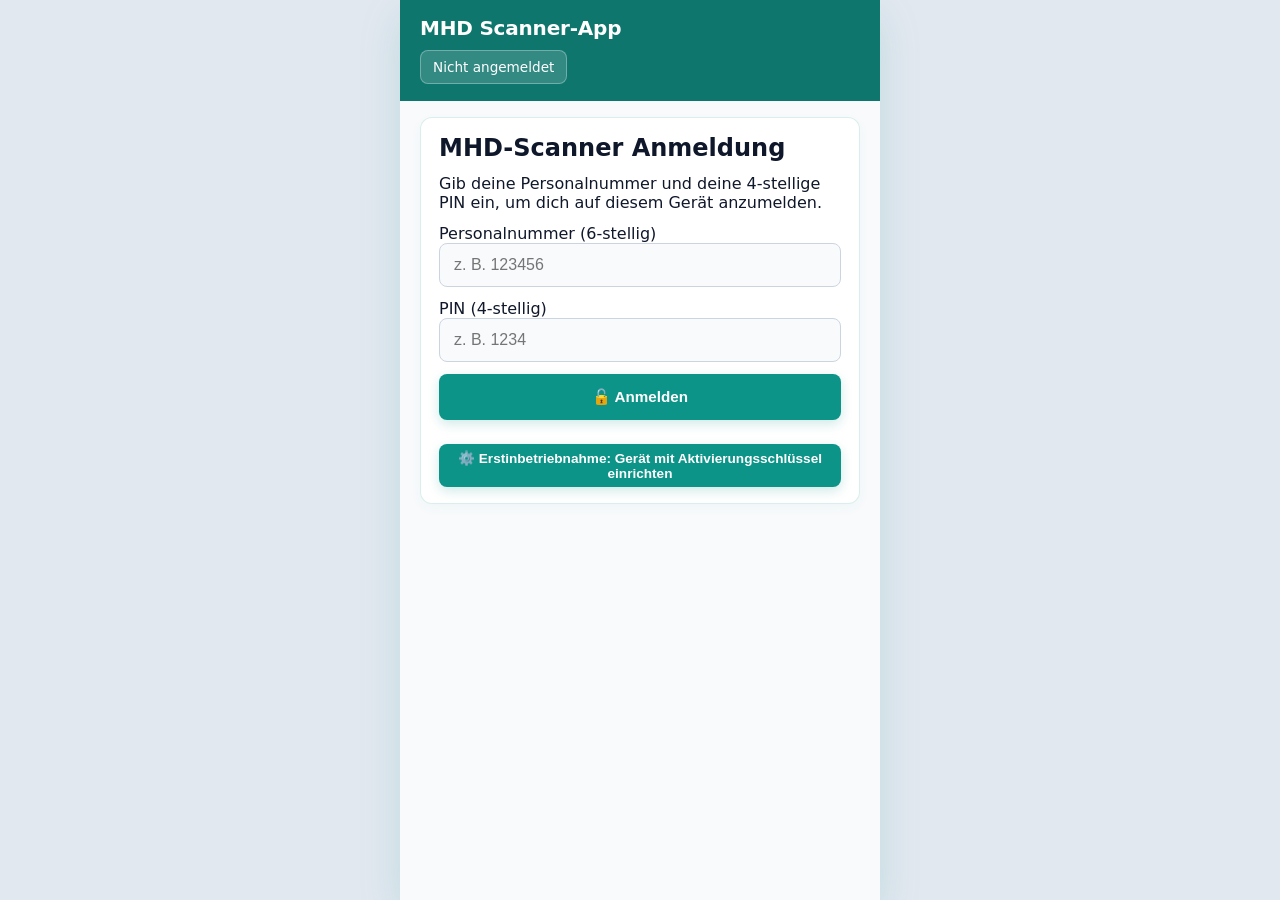
==== commit 064091b9: "Add selectable app color themes Add a profile dropdown for choosing among eight color palettes, pers" ====
--- a/index.html
+++ b/index.html
@@ -5,33 +5,23 @@
     <meta name="viewport" content="width=device-width, initial-scale=1.0, maximum-scale=1.0, user-scalable=no">
     <title>MHD Scanner-App PWA</title>
 
-    <!-- PWA Manifest & Theme-Color -->
     <link rel="manifest" href="manifest.json">
     <meta name="theme-color" content="#0F766E">
 	
-    <!-- Supabase JS Client CDN -->
     <script src="https://cdn.jsdelivr.net/npm/@supabase/supabase-js@2"></script>
-
-    <!-- Externe CSS-Datei (Modernes Türkis Design) -->
 	<link rel="stylesheet" href="css/designs.css">
 </head>
 <body>
 
-    <!-- PROFESSIONELLER SPLASH SCREEN (Elegantes Intro beim App-Start) -->
+    <!-- SPLASH SCREEN -->
     <div id="app-splash-screen" style="position: fixed; top: 0; left: 0; width: 100vw; height: 100vh; background: linear-gradient(135deg, #0F766E 0%, #042F2C 100%); z-index: 999999; display: flex; flex-direction: column; align-items: center; justify-content: center; gap: 24px; transition: opacity 0.5s cubic-bezier(0.4, 0, 0.2, 1), visibility 0.5s; color: white;">
-        
-        <!-- App-Icon im modernen Master-Design mit Schatten & abgerundeten Ecken -->
         <div style="width: 88px; height: 88px; background: #FFFFFF; border-radius: 22px; display: flex; align-items: center; justify-content: center; box-shadow: 0 20px 40px rgba(0,0,0,0.3); animation: splashIn 0.6s cubic-bezier(0.16, 1, 0.3, 1);">
             <span style="font-size: 2.5rem;">📦</span>
         </div>
-        
-        <!-- App-Titel & Untertitel -->
         <div style="text-align: center; animation: fadeInText 0.8s ease;">
             <div style="font-size: 1.4rem; font-weight: 700; letter-spacing: -0.3px; margin-bottom: 6px; color: #FFFFFF;">MHD Scanner-App</div>
             <div style="font-size: 0.8rem; color: #99F6E4; font-weight: 500; letter-spacing: 0.8px; text-transform: uppercase;">Frische- & Bestandsmanagement</div>
         </div>
-
-        <!-- Moderner, cleaner Ladebalken -->
         <div style="width: 120px; height: 3px; background: rgba(255,255,255,0.2); border-radius: 2px; overflow: hidden; margin-top: 10px;">
             <div style="width: 100%; height: 100%; background: #34D399; border-radius: 2px; animation: ladeBalken 1.2s infinite ease-in-out; transform-origin: left;"></div>
         </div>
@@ -53,18 +43,11 @@
     }
     </style>
 
-    <!-- Haupt-Container der App -->
     <div id="app-container">
-
-        <!-- Kopfzeile: Status & Benutzer-Info -->
         <header class="app-header">
             <div class="header-titel">MHD Scanner-App</div>
-    
-            <!-- Benutzer-Info & Master-Admin View Switcher -->
             <div class="header-rechte-seite">
                 <div id="benutzer-anzeige" class="benutzer-badge">Lade Profil...</div>
-        
-                <!-- Wird nur eingeblendet, wenn rolle === 'Master-Admin' -->
                 <select id="admin-view-switcher" class="view-switcher ausblenden">
                     <option value="Master-Admin">👑 Modus: Master-Admin</option>
                     <option value="Bezirksleitung">🏢 Modus: Bezirksleitung (BL)</option>
@@ -74,46 +57,65 @@
             </div>
         </header>
 
-        <!-- Haupt-Inhaltsbereich (Dynamischer Ansichten-Wechsel) -->
         <main id="haupt-inhalt">
 
             <!-- ANSICHT 1: Startseite / Tagesgeschäft & Zentralen -->
             <section id="ansicht-startseite" class="app-ansicht aktiv">
 
-                <!-- BEREICH FÜR MITARBEITER (Scanner & MHD-Erfassung) -->
+                <!-- BEREICH FÜR MITARBEITER (2-Schritt Scanner & MHD-Erfassung) -->
                 <div id="bereich-mitarbeiter-scanner" class="app-bereich">
                     <div class="karten-bereich">
-                        <button id="schaltflaeche-scannen" class="schaltflaeche-primaer">
+                        <button type="button" id="schaltflaeche-scannen" class="schaltflaeche-primaer">
                             <span>📷</span> BARCODE SCANNEN
                         </button>
                     </div>
                     
-                    <div id="mhd-erfassungs-bereich" class="erfassungs-karte">
+                    <div id="mhd-erfassungs-bereich" class="erfassungs-karte" role="presentation">
                         <div class="bereichs-titel">Neuen MHD-Eintrag erfassen</div>
         
+                        <!-- SCHRITT 1: Barcode scannen/eintippen & gegen Datenbank prüfen -->
                         <div class="formular-gruppe">
-							<label for="eingabe-barcode">Barcode / EAN</label>
-							<input type="text" id="eingabe-barcode" placeholder="Barcode scannen oder eingeben..." autocomplete="off" autocapitalize="off" spellcheck="false" data-lpignore="true" inputmode="numeric">
+							<label for="eingabe-barcode">1. Barcode / EAN</label>
+							<input type="search" id="eingabe-barcode" name="ean_code_feld" placeholder="Barcode scannen oder eintippen..." autocomplete="off" autocorrect="off" autocapitalize="off" spellcheck="false" data-lpignore="true" data-1p-ignore="true" inputmode="numeric">
 						</div>
 
-                        <div class="formular-gruppe">
-                            <label for="eingabe-mhd">Mindesthaltbarkeitsdatum (MHD)</label>
-                            <input type="date" id="eingabe-mhd">
-                        </div>
-
-                        <!-- Kategorie-Auswahl bei der Erfassung -->
-                        <div class="formular-gruppe">
-                            <label for="eingabe-kategorie">Warengruppe / Kategorie</label>
-                            <select id="eingabe-kategorie">
-                                <option value="Süßigkeiten">🍫 Süßigkeiten</option>
-                                <option value="Getränke">🥤 Getränke</option>
-                                <option value="Tierfutter">🐾 Tierfutter</option>
-                            </select>
-                        </div>
-
-                        <button id="schaltflaeche-mhd-speichern" class="schaltflaeche-primaer">
-                            💾 MHD Speichern
+                        <button type="button" id="schaltflaeche-barcode-pruefen" class="schaltflaeche-primaer" style="background: #0284C7; margin-bottom: 12px;">
+                            🔍 Barcode prüfen / Weiter
                         </button>
+
+                        <!-- Status-Meldung nach Barcode-Prüfung -->
+                        <div id="barcode-pruef-status" class="ausblenden" style="padding: 10px 12px; border-radius: 8px; font-size: 0.9rem; font-weight: 600; margin-bottom: 14px;"></div>
+
+                        <!-- SCHRITT 2: Artikeldetails & MHD (Wird erst nach Barcode-Prüfung eingeblendet) -->
+                        <div id="schritt-2-artikel-details" class="ausblenden">
+                            <div class="formular-gruppe">
+                                <label for="eingabe-artikelname">2. Artikelname</label>
+                                <input type="search" id="eingabe-artikelname" name="produkt_titel_feld" placeholder="Artikelbezeichnung eingeben..." autocomplete="off" autocorrect="off" autocapitalize="words" spellcheck="false" data-lpignore="true" data-1p-ignore="true">
+                            </div>
+
+                            <div class="formular-gruppe">
+                                <label for="eingabe-mhd">3. Mindesthaltbarkeitsdatum (MHD)</label>
+                                <input type="search" id="eingabe-mhd" name="datum_mhd_feld" placeholder="TT.MM.JJ (z.B. 07.05.27)" autocomplete="off" autocorrect="off" autocapitalize="off" spellcheck="false" data-lpignore="true" data-1p-ignore="true" inputmode="numeric" maxlength="8">
+                            </div>
+
+                            <div class="formular-gruppe">
+                                <label for="eingabe-kategorie">4. Warengruppe / Kategorie</label>
+                                <select id="eingabe-kategorie" autocomplete="off">
+                                    <option value="Süßigkeiten">🍫 Süßigkeiten</option>
+                                    <option value="Getränke">🥤 Getränke</option>
+                                    <option value="Tierfutter">🐾 Tierfutter</option>
+                                </select>
+                            </div>
+
+                            <div style="display: flex; gap: 8px;">
+                                <button type="button" id="schaltflaeche-erfassung-reset" class="schaltflaeche-grau" style="flex: 1;">
+                                    🔄 Neu
+                                </button>
+                                <button type="button" id="schaltflaeche-mhd-speichern" class="schaltflaeche-primaer" style="flex: 2;">
+                                    💾 MHD Speichern
+                                </button>
+                            </div>
+                        </div>
                     </div>
 
                     <div class="bereichs-titel">Aktive Filial-Artikel</div>
@@ -172,7 +174,6 @@
                             </button>
                         </div>
 
-                        <!-- QR-CODE AUSHANG / DIREKTZUGRIFF FÜR MITARBEITER -->
                         <div class="erfassungs-karte karten-hintergrund">
                             <div class="karten-titel-fett">📱 App-Direktzugriff per QR-Code</div>
                             <p class="karten-untertitel-text">Mitarbeiter können diesen QR-Code scannen, um die App sofort auf einem Ersatzgerät im Browser zu öffnen.</p>
@@ -190,10 +191,9 @@
 
             </section>
 
-            <!-- ANSICHT 2: Minimalistische Artikelliste & Live-Suche (Inkl. Filter-Tabs) -->
+            <!-- ANSICHT 2: Minimalistische Artikelliste & Live-Suche -->
             <section id="ansicht-suche" class="app-ansicht ausblenden">
                 <div class="such-bereich" style="display: flex; flex-direction: column; gap: 10px;">
-                    <!-- Filter-Tabs für die 3 Kategorien -->
                     <div class="admin-subtab-leiste" style="display: flex; gap: 6px;">
                         <button class="artikel-filter-btn aktiv" data-kategorie="alle" style="flex: 1; padding: 10px; font-size: 0.85rem; border-radius: 8px; border: 1px solid #0D9488; background: #0D9488; color: #FFF; font-weight: 600; cursor: pointer;">Alle</button>
                         <button class="artikel-filter-btn" data-kategorie="Süßigkeiten" style="flex: 1; padding: 10px; font-size: 0.85rem; border-radius: 8px; border: 1px solid #CBD5E1; background: #FFF; color: #0F172A; font-weight: 600; cursor: pointer;">🍫 Süßigkeiten</button>
@@ -209,6 +209,21 @@
             <!-- ANSICHT 3: Mitarbeiter-Motivations-Profil -->
             <section id="ansicht-profil" class="app-ansicht ausblenden">
                 <div id="behälter-mitarbeiter-statistik"></div>
+				
+				<!-- NEU: Farbschema-Auswahl im Profil -->
+				<div class="karten-bereich" style="margin-top: 12px;">
+					<div style="font-weight: 700; font-size: 1rem; color: #0F172A; margin-bottom: 8px;">🎨 App-Farbschema & Palette wählen</div>
+					<select id="thema-auswahl" style="width: 100%; padding: 12px; border-radius: 8px; border: 1px solid #CBD5E1; background: #FFFFFF; color: #0F172A; cursor: pointer; font-size: 0.95rem;">
+						<option value="tuerkis">🌿 Modernes Türkis (Standard)</option>
+						<option value="pastellblau">💧 Sanftes Pastellblau</option>
+						<option value="pastellrot">🍓 Modernes Pastellrot</option>
+						<option value="mintgruen">🍃 Frisches Mintgrün</option>
+						<option value="lavendel">🔮 Sanftes Lavendel</option>
+						<option value="pfirsich">🍑 Warmes Pastellpfirsich</option>
+						<option value="vanille">🍯 Sanftes Vanille / Gold</option>
+						<option value="rose">🌸 Zartes Rosé / Beere</option>
+					</select>
+				</div>
             </section>
 
             <!-- ANSICHT 4: TEAMLEITER-MITARBEITER-VERWALTUNG -->
@@ -248,22 +263,24 @@
 
                     <div id="subtab-keys" class="admin-subtab-inhalt">
                         <div class="erfassungs-karte karten-hintergrund">
-                            <div class="karten-titel-fett">Neuen Aktivierungsschlüssel generieren</div>
+                            <div class="karten-titel-fett">Neuen Einmal-Schlüssel generieren</div>
                             <div class="formular-gruppe">
                                 <label for="admin-schluessel-typ">Rolle / Berechtigung</label>
                                 <select id="admin-schluessel-typ" class="form-control form-input-standard">
                                     <option value="Bezirksleitung">Bezirksleitung (Einmal-Key)</option>
-                                    <option value="Teamleitung">Teamleitung (Flexibel / Filial-Erstellung)</option>
-                                    <option value="Mitarbeiter">Mitarbeiter (Standard Filiale)</option>
+                                    <option value="Teamleitung">Teamleitung (Einmal-Key / Filial-Erstellung)</option>
+                                    <option value="Mitarbeiter">Mitarbeiter (Notfall Einmal-Key)</option>
                                 </select>
                             </div>
                             <div class="formular-gruppe">
                                 <label for="admin-schluessel-bezeichnung">Bezeichnung / Inhaber</label>
-                                <input type="text" id="admin-schluessel-bezeichnung" class="form-input-standard" placeholder="z. B. Filiale Kempten / Herr Müller">
-                            </div>
-                            <div class="formular-gruppe">
-                                <label for="admin-schluessel-filiale">Filial-ID (optional bei Teamleitung)</label>
-                                <input type="text" id="admin-schluessel-filiale" class="form-input-standard" placeholder="z. B. Filiale-05 oder leer lassen">
+                                <input type="text" id="admin-schluessel-bezeichnung" class="form-input-standard" placeholder="z. B. Bezirk Süd / Herr Müller">
+                            </div>
+                            <div id="admin-filiale-dropdown-gruppe" class="formular-gruppe ausblenden">
+                                <label for="admin-schluessel-filiale">Filiale auswählen (Pflicht für Mitarbeiter)</label>
+                                <select id="admin-schluessel-filiale" class="form-control form-input-standard">
+                                    <option value="">-- Bitte Filiale wählen --</option>
+                                </select>
                             </div>
                             <button id="schaltflaeche-key-erstellen" class="schaltflaeche-gruen">
                                 ⚡ Einmalkey generieren
@@ -301,12 +318,9 @@
 			
             <!-- AKTIVIERUNGS- / LOGIN-ANSICHT -->
             <div id="ansicht-aktivierung" class="app-ansicht auth-ansicht ausblenden">
-                
-                <!-- STANDARD-LOGIN PER PERSONALNUMMER & PIN (Schnell-Login) -->
                 <div id="auth-schritt-login" class="auth-karte">
                     <h2>MHD-Scanner Anmeldung</h2>
                     <p class="auth-hinweis">Gib deine Personalnummer und deine 4-stellige PIN ein, um dich auf diesem Gerät anzumelden.</p>
-                    
                     <div class="formular-gruppe">
                         <label for="login-persnr">Personalnummer (6-stellig)</label>
                         <input type="text" id="login-persnr" placeholder="z. B. 123456" maxlength="6" autocomplete="off">
@@ -315,17 +329,10 @@
                         <label for="login-pin">PIN (4-stellig)</label>
                         <input type="password" id="login-pin" placeholder="z. B. 1234" maxlength="4">
                     </div>
-
-                    <button type="button" id="schaltflaeche-login-absenden" class="schaltflaeche-primaer" style="margin-bottom: 12px;">
-                        🔓 Anmelden
-                    </button>
-
-                    <button type="button" id="schaltflaeche-zu-aktivierung" style="background: transparent; border: none; cursor: pointer; font-size: 0.85rem; width: 100%; padding: 6px; color: #0D9488;">
-                        ⚙️ Erstinbetriebnahme: Gerät mit Aktivierungsschlüssel einrichten
-                    </button>
-                </div>
-
-                <!-- STEP 1: Code-Eingabe (Nur für die allererste Einrichtung auf einem neuen Gerät) -->
+                    <button type="button" id="schaltflaeche-login-absenden" class="schaltflaeche-primaer" style="margin-bottom: 12px;">🔓 Anmelden</button>
+                    <button type="button" id="schaltflaeche-zu-aktivierung" style="background: transparent; border: none; cursor: pointer; font-size: 0.85rem; width: 100%; padding: 6px; color: #0D9488;">⚙️ Erstinbetriebnahme: Gerät mit Aktivierungsschlüssel einrichten</button>
+                </div>
+
                 <div id="auth-schritt-code" class="auth-karte ausblenden">
                     <h2>Gerät einrichten</h2>
                     <p class="auth-hinweis">Bitte gib den Aktivierungsschlüssel der Filiale ein, um dieses Gerät zu registrieren.</p>
@@ -333,19 +340,13 @@
                         <label for="eingabe-aktivierungsschluessel">Aktivierungsschlüssel</label>
                         <input type="text" id="eingabe-aktivierungsschluessel" placeholder="z. B. KIK-1234-5678-9012" autocomplete="off">
                     </div>
-                    <button type="button" id="schaltflaeche-aktivieren" class="schaltflaeche-primaer" style="margin-bottom: 12px;">
-                        🔑 Schlüssel Prüfen
-                    </button>
-                    <button type="button" id="schaltflaeche-zu-login" style="background: transparent; border: none; cursor: pointer; font-size: 0.85rem; width: 100%; padding: 6px; color: #0D9488;">
-                        ⬅️ Zurück zum Schnell-Login
-                    </button>
-                </div>
-
-                <!-- STEP 2A: Registrierung für Teamleiter -->
+                    <button type="button" id="schaltflaeche-aktivieren" class="schaltflaeche-primaer" style="margin-bottom: 12px;">🔑 Schlüssel Prüfen</button>
+                    <button type="button" id="schaltflaeche-zu-login" style="background: transparent; border: none; cursor: pointer; font-size: 0.85rem; width: 100%; padding: 6px; color: #0D9488;">⬅️ Zurück zum Schnell-Login</button>
+                </div>
+
                 <form id="auth-schritt-tl-registrierung" class="auth-karte ausblenden" onsubmit="return false;">
                     <h2>Filiale einrichten</h2>
                     <p class="auth-hinweis">Teamleiter-Key erkannt. Bitte trage deine Filial- und Kontaktdaten ein.</p>
-                    
                     <div class="formular-gruppe">
                         <label for="tl-reg-filialname">Filialnummer & Standort</label>
                         <input type="text" id="tl-reg-filialname" placeholder="z. B. 2053 Dietmannsried">
@@ -362,17 +363,12 @@
                         <label for="tl-reg-pin">Deine PIN (4-stellig)</label>
                         <input type="password" id="tl-reg-pin" placeholder="z. B. 1234" maxlength="4">
                     </div>
-
-                    <button type="button" id="schaltflaeche-tl-registrieren" class="schaltflaeche-gruen">
-                        💾 Filiale registrieren & Starten
-                    </button>
+                    <button type="button" id="schaltflaeche-tl-registrieren" class="schaltflaeche-gruen">💾 Filiale registrieren & Starten</button>
                 </form>
 
-                <!-- STEP 2B: Registrierung für Bezirksleitung -->
                 <form id="auth-schritt-bl-registrierung" class="auth-karte ausblenden" onsubmit="return false;">
                     <h2>Bezirk einrichten</h2>
                     <p class="auth-hinweis">Bezirksleitungs-Key erkannt. Bitte trage deine Daten und deine persönliche PIN ein.</p>
-                    
                     <div class="formular-gruppe">
                         <label for="bl-reg-name">Dein vollständiger Name</label>
                         <input type="text" id="bl-reg-name" placeholder="z. B. Anna Schmidt">
@@ -385,17 +381,12 @@
                         <label for="bl-reg-pin">Deine PIN (4-stellig)</label>
                         <input type="password" id="bl-reg-pin" placeholder="z. B. 5678" maxlength="4">
                     </div>
-
-                    <button type="button" id="schaltflaeche-bl-registrieren" class="schaltflaeche-gruen">
-                        💾 Bezirk registrieren & Starten
-                    </button>
+                    <button type="button" id="schaltflaeche-bl-registrieren" class="schaltflaeche-gruen">💾 Bezirk registrieren & Starten</button>
                 </form>
 
-                <!-- STEP 2C: Registrierung für Mitarbeiter -->
                 <form id="auth-schritt-ma-registrierung" class="auth-karte ausblenden" onsubmit="return false;">
                     <h2>Mitarbeiter-Profil einrichten</h2>
                     <p class="auth-hinweis">Mitarbeiter-Key erkannt. Bitte trage deine Daten ein.</p>
-                    
                     <div class="formular-gruppe">
                         <label for="ma-reg-name">Dein vollständiger Name</label>
                         <input type="text" id="ma-reg-name" placeholder="z. B. Maria Müller">
@@ -408,45 +399,23 @@
                         <label for="ma-reg-pin">PIN (4-stellig)</label>
                         <input type="password" id="ma-reg-pin" placeholder="z. B. 1234" maxlength="4">
                     </div>
-
-                    <button type="button" id="schaltflaeche-ma-registrieren" class="schaltflaeche-gruen">
-                        💾 Registrieren & Starten
-                    </button>
+                    <button type="button" id="schaltflaeche-ma-registrieren" class="schaltflaeche-gruen">💾 Registrieren & Starten</button>
                 </form>
-
             </div>
 
         </main>
 
         <!-- Untere Navigationsleiste -->
         <nav id="fuss-navigation">
-            <button class="nav-schaltflaeche aktiv" data-ziel="ansicht-startseite">
-                <span class="nav-symbol">🏠</span>
-                <span>Übersicht</span>
-            </button>
-            <button class="nav-schaltflaeche" data-ziel="ansicht-suche">
-                <span class="nav-symbol">🔍</span>
-                <span>Artikelliste</span>
-            </button>
-            <button class="nav-schaltflaeche" data-ziel="ansicht-profil">
-                <span class="nav-symbol">👤</span>
-                <span>Profil</span>
-            </button>
-            <!-- Teamleiter-Team-Button -->
-            <button class="nav-schaltflaeche ausblenden" data-ziel="ansicht-tl-mitarbeiter" id="nav-btn-tl-team">
-                <span class="nav-symbol">👥</span>
-                <span>Team</span>
-            </button>
-            <!-- Admin-Button -->
-            <button class="nav-schaltflaeche ausblenden" data-ziel="ansicht-admin-dashboard" id="nav-btn-admin">
-                <span class="nav-symbol">👑</span>
-                <span>Admin</span>
-            </button>
+            <button class="nav-schaltflaeche aktiv" data-ziel="ansicht-startseite"><span class="nav-symbol">🏠</span><span>Übersicht</span></button>
+            <button class="nav-schaltflaeche" data-ziel="ansicht-suche"><span class="nav-symbol">🔍</span><span>Artikelliste</span></button>
+            <button class="nav-schaltflaeche" data-ziel="ansicht-profil"><span class="nav-symbol">👤</span><span>Profil</span></button>
+            <button class="nav-schaltflaeche ausblenden" data-ziel="ansicht-tl-mitarbeiter" id="nav-btn-tl-team"><span class="nav-symbol">👥</span><span>Team</span></button>
+            <button class="nav-schaltflaeche ausblenden" data-ziel="ansicht-admin-dashboard" id="nav-btn-admin"><span class="nav-symbol">👑</span><span>Admin</span></button>
         </nav>
 
     </div>
 
-    <!-- Splash-Screen Ausblende-Logik (Sanftes Fade-out nach 800ms beim Laden) -->
     <script>
         window.addEventListener('load', () => {
             setTimeout(() => {
@@ -460,19 +429,19 @@
         });
     </script>
 
-    <!-- JavaScript-Dateien -->
-	<script src="js/globale-modals.js"></script>
+    <script src="js/globale-modals.js"></script>
     <script src="js/datenbank-verbindung.js"></script>
     <script src="js/benutzer-verwaltung.js"></script>
     <script src="js/scanner-logik.js"></script>
     <script src="js/artikel-suche.js"></script>
     <script src="js/mitarbeiter-profil.js"></script>
     <script src="js/app-steuerung.js"></script>
+	<script src="js/key-manager.js"></script>
     <script src="js/auth.js"></script>
     <script src="js/admin-dashboard.js"></script>
 	<script src="js/bezirksleitung-dashboard.js"></script>
-
-    <!-- Service-Worker Registrierung -->
+	<script src="js/theme-switcher.js"></script>
+
     <script>
         if ('serviceWorker' in navigator) {
             navigator.serviceWorker.register('service-worker.js')
--- a/css/designs.css
+++ b/css/designs.css
@@ -40,10 +40,10 @@
     flex-direction: column;
     gap: 10px;
     width: 100%;
-    background-color: #0F766E !important;
-    color: #FFFFFF !important;
-    border-bottom: 1px solid #115E59 !important;
-    box-shadow: 0 4px 12px rgba(15, 118, 110, 0.2);
+    background-color: var(--app-header-bg) !important;
+    color: #FFFFFF !important;
+    border-bottom: 1px solid var(--app-primary-hover) !important;
+    box-shadow: 0 4px 12px rgba(13, 148, 136, 0.2);
 }
 
 .header-titel {
@@ -99,7 +99,7 @@
     color: #0F172A !important;
 }
 
-/* --- UNTERE NAVIGATION (Sauber & Klickbar) --- */
+/* --- UNTERE NAVIGATION --- */
 #fuss-navigation {
     flex-shrink: 0;
     height: 64px;
@@ -132,11 +132,11 @@
     transition: color 0.2s ease;
 }
 .nav-schaltflaeche:hover {
-    color: #0D9488 !important;
+    color: var(--app-primary) !important;
     background: none !important;
 }
 .nav-schaltflaeche.aktiv {
-    color: #0D9488 !important;
+    color: var(--app-primary) !important;
     font-weight: 700;
     background: none !important;
 }
@@ -167,7 +167,6 @@
 .erfassungs-karte,
 .karten-bereich,
 .auth-karte,
-.admin-statistik-karte,
 .karten-hintergrund,
 .profil-stat-box,
 .profil-info-liste,
@@ -184,25 +183,42 @@
     box-shadow: 0 4px 12px rgba(13, 148, 136, 0.04);
 }
 
-/* --- FORMULARE & INPUTS --- */
+/* --- SPEZIELL: Große Profil-Statistik-Karte passt sich der Theme-Farbe an --- */
+.admin-statistik-karte {
+    padding: 16px 18px;
+    background-color: var(--app-primary) !important;
+    border: 1px solid var(--app-primary-hover) !important;
+    border-radius: 12px;
+    display: flex;
+    flex-direction: column;
+    gap: 12px;
+    width: 100%;
+    box-shadow: 0 4px 12px rgba(13, 148, 136, 0.15);
+    color: #FFFFFF !important;
+}
+
+/* --- FORMULARE & INPUTS (Volle Breite, sauberes Design) --- */
 input[type="text"],
+input[type="search"],
 input[type="date"],
 input[type="number"],
 input[type="password"],
 select {
-    width: 100%;
-    padding: 12px 14px;
-    font-size: 0.95rem;
-    border: 1px solid #CBD5E1;
-    border-radius: 8px;
-    background-color: #FFFFFF;
-    color: #0F172A;
+    width: 100% !important;
+    box-sizing: border-box !important;
+    padding: 12px 14px !important;
+    font-size: 1rem !important;
+    border: 1px solid #CBD5E1 !important;
+    border-radius: 8px !important;
+    background-color: #F8FAFC !important;
+    color: #0F172A !important;
     outline: none;
     transition: border-color 0.2s ease, box-shadow 0.2s ease;
 }
 input:focus, select:focus {
-    border-color: #0D9488;
-    box-shadow: 0 0 0 3px rgba(13, 148, 136, 0.15);
+    border-color: var(--app-primary) !important;
+    box-shadow: 0 0 0 3px rgba(13, 148, 136, 0.15) !important;
+    background-color: #FFFFFF !important;
 }
 
 /* --- NORMALE BUTTONS --- */
@@ -218,7 +234,7 @@
     justify-content: center;
     gap: 8px;
     text-align: center;
-    background-color: #0D9488 !important;
+    background-color: var(--app-primary) !important;
     color: #FFFFFF !important;
     border: none !important;
     border-radius: 8px;
@@ -227,7 +243,7 @@
 }
 .schaltflaeche-primaer:hover, 
 button:not(.nav-schaltflaeche):not(.admin-subtab-btn):hover {
-    background-color: #0F766E !important;
+    background-color: var(--app-primary-hover) !important;
 }
 button:active {
     transform: scale(0.98);
@@ -251,68 +267,60 @@
     background-color: #059669 !important;
 }
 
-/* --- PROFIL KOPFKARTE --- */
-.profil-kopfkarte {
-    background: linear-gradient(135deg, #0F766E 0%, #0D9488 100%) !important;
-    color: #FFFFFF !important;
-    border-radius: 16px;
-    padding: 24px 20px;
-    text-align: center;
-    box-shadow: 0 8px 20px rgba(13, 148, 136, 0.25);
-    display: flex;
-    flex-direction: column;
-    align-items: center;
-    gap: 10px;
-}
-
-.profil-avatar-kreis {
-    width: 60px;
-    height: 60px;
-    background: rgba(255, 255, 255, 0.2);
-    border-radius: 50%;
-    display: flex;
-    align-items: center;
-    justify-content: center;
-    font-size: 1.6rem;
-    border: 2px solid rgba(255, 255, 255, 0.4);
-}
-
-.profil-rolle-badge {
-    background: #FBBF24 !important;
-    color: #0F172A !important;
-    padding: 4px 14px;
-    border-radius: 20px;
-    font-size: 0.75rem;
-    font-weight: 700;
-    text-transform: uppercase;
-}
-
-.profil-stat-wert {
-    font-size: 1.7rem;
-    font-weight: 700;
-    color: #0D9488 !important;
-}
-.profil-stat-wert.gruen {
-    color: #10B981 !important;
-}
-
-.btn-profil-gefahr {
-    width: 100%;
-    min-height: 48px;
-    background-color: #EF4444 !important;
-    color: #FFFFFF !important;
-    border: none;
-    border-radius: 8px;
-    font-size: 0.95rem;
-    font-weight: 700;
-    display: flex;
-    justify-content: center;
-    align-items: center;
-    gap: 8px;
-    cursor: pointer;
-    box-shadow: 0 4px 12px rgba(239, 68, 68, 0.2);
-}
-.btn-profil-gefahr:hover {
-    background-color: #DC2626 !important;
-}
-
+/* ==========================================================================
+   VOLLSTÄNDIGE PASTELL-FARBPALETTE
+   ========================================================================== */
+
+:root {
+    --app-primary: #0D9488;
+    --app-primary-hover: #0F766E;
+    --app-header-bg: #0F766E;
+}
+
+[data-theme="tuerkis"] {
+    --app-primary: #0D9488;
+    --app-primary-hover: #0F766E;
+    --app-header-bg: #0F766E;
+}
+
+[data-theme="pastellblau"] {
+    --app-primary: #3B82F6;
+    --app-primary-hover: #2563EB;
+    --app-header-bg: #2563EB;
+}
+
+[data-theme="pastellrot"] {
+    --app-primary: #E11D48;
+    --app-primary-hover: #BE123C;
+    --app-header-bg: #BE123C;
+}
+
+[data-theme="mintgruen"] {
+    --app-primary: #10B981;
+    --app-primary-hover: #059669;
+    --app-header-bg: #059669;
+}
+
+[data-theme="lavendel"] {
+    --app-primary: #8B5CF6;
+    --app-primary-hover: #7C3AED;
+    --app-header-bg: #7C3AED;
+}
+
+[data-theme="pfirsich"] {
+    --app-primary: #F97316;
+    --app-primary-hover: #EA580C;
+    --app-header-bg: #EA580C;
+}
+
+[data-theme="vanille"] {
+    --app-primary: #D97706;
+    --app-primary-hover: #B45309;
+    --app-header-bg: #B45309;
+}
+
+[data-theme="rose"] {
+    --app-primary: #EC4899;
+    --app-primary-hover: #DB2777;
+    --app-header-bg: #DB2777;
+}
